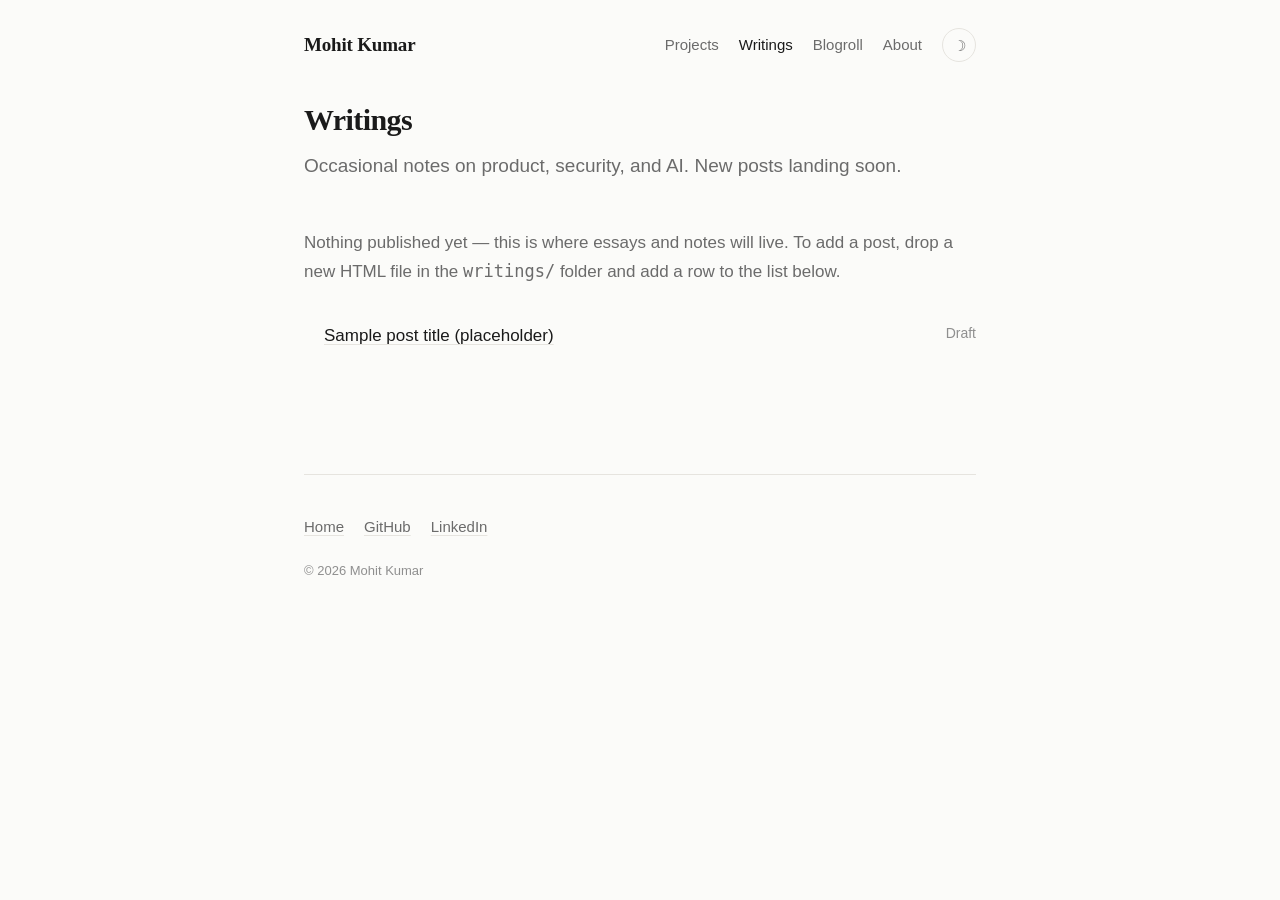
==== writings/index.html @ 8b4f0cdc "Initial portfolio site (static, GitHub Pages) Co-authored-by: Copilot <223556219+Copilot@users.norep" ====
<!DOCTYPE html>
<html lang="en" data-theme="light">
<head>
  <meta charset="UTF-8" />
  <meta name="viewport" content="width=device-width, initial-scale=1.0" />
  <title>Writings — Mohit Kumar</title>
  <meta name="description" content="Notes and essays on product, security, and AI by Mohit Kumar." />
  <link rel="icon" href="../assets/img/favicon.svg" type="image/svg+xml" />
  <link rel="stylesheet" href="../css/styles.css" />
</head>
<body>
  <div class="wrap">
    <nav class="site-nav">
      <a href="../index.html" class="brand">Mohit Kumar</a>
      <div class="nav-links">
        <a href="../index.html#projects">Projects</a>
        <a href="../writings/index.html">Writings</a>
        <a href="../blogroll.html">Blogroll</a>
        <a href="../about.html">About</a>
        <button class="theme-toggle" aria-label="Toggle theme">&#9789;</button>
      </div>
    </nav>

    <header class="page-head">
      <h1>Writings</h1>
      <p class="summary">Occasional notes on product, security, and AI. New posts landing soon.</p>
    </header>

    <section class="prose">
      <p style="color:var(--muted);">Nothing published yet — this is where essays and notes will live.
      To add a post, drop a new HTML file in the <code>writings/</code> folder and add a row to the list below.</p>

      <!-- POST LIST: duplicate a <li> per post -->
      <ul class="teasers" style="margin-top:24px;">
        <li>
          <a class="t-title" href="#">Sample post title (placeholder)</a>
          <span class="t-meta">Draft</span>
        </li>
      </ul>
    </section>

    <footer class="site-footer">
      <div class="links">
        <a class="u" href="../index.html">Home</a>
        <a class="u" href="https://github.com/kumarM6" target="_blank" rel="noopener">GitHub</a>
        <a class="u" href="https://www.linkedin.com/in/REPLACE_ME" target="_blank" rel="noopener">LinkedIn</a>
      </div>
      <p class="copy">&copy; <span id="year">2026</span> Mohit Kumar</p>
    </footer>
  </div>
  <script src="../js/main.js"></script>
  <script>document.getElementById('year').textContent=new Date().getFullYear();</script>
</body>
</html>
---- css/styles.css ----
/* ===== Mohit Kumar — portfolio ===== */
:root {
  --bg: #fbfbf9;
  --fg: #1a1a1a;
  --muted: #6b6b6b;
  --faint: #8f8f8f;
  --line: #e6e4df;
  --accent: #1a1a1a;
  --card: #ffffff;
  --tag-bg: #f0efeb;
  --max: 720px;
  --serif: "Iowan Old Style", "Palatino Linotype", Palatino, Georgia, "Times New Roman", serif;
  --sans: -apple-system, BlinkMacSystemFont, "Segoe UI", Roboto, Helvetica, Arial, sans-serif;
}
:root[data-theme="dark"] {
  --bg: #121211;
  --fg: #ececea;
  --muted: #a3a3a0;
  --faint: #7d7d7a;
  --line: #2b2b29;
  --accent: #ececea;
  --card: #1a1a19;
  --tag-bg: #232322;
}

* { box-sizing: border-box; }
html { scroll-behavior: smooth; }
body {
  margin: 0;
  background: var(--bg);
  color: var(--fg);
  font-family: var(--sans);
  font-size: 17px;
  line-height: 1.65;
  -webkit-font-smoothing: antialiased;
  transition: background .3s ease, color .3s ease;
}

.wrap { max-width: var(--max); margin: 0 auto; padding: 0 24px; }

/* ---- top nav ---- */
.site-nav {
  display: flex; align-items: center; justify-content: space-between;
  padding: 28px 0 0; gap: 16px;
}
.site-nav a.brand { font-family: var(--serif); font-size: 19px; font-weight: 600; letter-spacing: -.01em; }
.nav-links { display: flex; gap: 20px; align-items: center; flex-wrap: wrap; }
.nav-links a { color: var(--muted); font-size: 15px; }
.nav-links a:hover { color: var(--fg); }
a { color: var(--fg); text-decoration: none; }
a.u, .prose a { text-decoration: underline; text-underline-offset: 3px; text-decoration-color: var(--line); }
a.u:hover, .prose a:hover { text-decoration-color: var(--fg); }

.theme-toggle {
  background: none; border: 1px solid var(--line); color: var(--muted);
  width: 34px; height: 34px; border-radius: 50%; cursor: pointer;
  font-size: 15px; line-height: 1; display: inline-flex; align-items: center; justify-content: center;
  transition: border-color .2s, color .2s;
}
.theme-toggle:hover { border-color: var(--fg); color: var(--fg); }

/* ---- hero ---- */
.hero { padding: 64px 0 8px; }
.hero h1 { font-family: var(--serif); font-size: 34px; line-height: 1.2; margin: 0 0 4px; letter-spacing: -.02em; }
.hero .role { color: var(--muted); font-size: 17px; margin: 0 0 24px; }
.hero .lede { font-size: 19px; line-height: 1.6; margin: 0; }
.hero .lede strong { font-weight: 600; }

/* ---- sections ---- */
section { padding: 40px 0; border-top: 1px solid var(--line); margin-top: 40px; }
section:first-of-type { border-top: none; margin-top: 0; }
.eyebrow { font-size: 13px; letter-spacing: .12em; text-transform: uppercase; color: var(--faint); margin: 0 0 24px; }

/* ---- project list ---- */
.projects { list-style: none; margin: 0; padding: 0; }
.projects li { padding: 22px 0; border-bottom: 1px solid var(--line); }
.projects li:last-child { border-bottom: none; }
.proj-link { display: block; }
.proj-meta { font-size: 13px; color: var(--faint); letter-spacing: .04em; text-transform: uppercase; margin-bottom: 6px; }
.proj-title { font-family: var(--serif); font-size: 21px; font-weight: 600; letter-spacing: -.01em; margin: 0 0 6px; }
.proj-title .arrow { color: var(--faint); transition: transform .2s, color .2s; display: inline-block; }
.proj-link:hover .proj-title { text-decoration: underline; text-underline-offset: 4px; }
.proj-link:hover .arrow { transform: translateX(4px); color: var(--fg); }
.proj-desc { color: var(--muted); font-size: 16px; margin: 0; }
.proj-desc strong { color: var(--fg); font-weight: 600; }

/* ---- teaser lists (writings / blogroll) ---- */
.teasers { list-style: none; margin: 0; padding: 0; }
.teasers li { padding: 12px 0; border-bottom: 1px solid var(--line); display: flex; justify-content: space-between; gap: 16px; }
.teasers li:last-child { border-bottom: none; }
.teasers .t-title { color: var(--fg); }
.teasers .t-title:hover { text-decoration: underline; text-underline-offset: 3px; }
.teasers .t-meta { color: var(--faint); font-size: 14px; white-space: nowrap; }
.section-more { margin-top: 18px; font-size: 15px; color: var(--muted); }
.section-more a:hover { color: var(--fg); }

/* ---- prose (detail pages) ---- */
.prose h2 { font-family: var(--serif); font-size: 22px; margin: 36px 0 10px; letter-spacing: -.01em; }
.prose h3 { font-size: 16px; letter-spacing: .04em; text-transform: uppercase; color: var(--faint); margin: 28px 0 8px; }
.prose p { margin: 0 0 16px; }
.prose ul { margin: 0 0 16px; padding-left: 20px; }
.prose li { margin-bottom: 7px; }
.back { display: inline-block; margin-bottom: 8px; color: var(--muted); font-size: 15px; }
.back:hover { color: var(--fg); }
.page-head { padding: 40px 0 8px; }
.page-head .proj-meta { margin-bottom: 10px; }
.page-head h1 { font-family: var(--serif); font-size: 30px; line-height: 1.2; margin: 0 0 12px; letter-spacing: -.02em; }
.page-head .summary { font-size: 19px; color: var(--muted); margin: 0; }

/* ---- tags / chips ---- */
.tags { display: flex; flex-wrap: wrap; gap: 8px; margin: 18px 0 0; padding: 0; list-style: none; }
.tags li { font-size: 13px; color: var(--muted); background: var(--tag-bg); border-radius: 100px; padding: 4px 12px; text-transform: none; letter-spacing: 0; }

/* ---- outcome highlights ---- */
.stats { display: grid; grid-template-columns: repeat(3, 1fr); gap: 20px; margin: 8px 0 0; padding: 0; list-style: none; }
.stats li { padding: 0; border: none; }
.stats .n { font-family: var(--serif); font-size: 26px; font-weight: 600; display: block; letter-spacing: -.01em; }
.stats .l { font-size: 14px; color: var(--muted); }

/* ---- footer ---- */
.site-footer { border-top: 1px solid var(--line); margin-top: 56px; padding: 40px 0 60px; }
.site-footer .q { font-family: var(--serif); font-style: italic; font-size: 19px; color: var(--muted); margin: 0 0 24px; }
.site-footer .links { display: flex; gap: 20px; flex-wrap: wrap; }
.site-footer .links a { color: var(--muted); font-size: 15px; }
.site-footer .links a:hover { color: var(--fg); }
.site-footer .copy { color: var(--faint); font-size: 13px; margin-top: 20px; }

/* ---- responsive ---- */
@media (max-width: 560px) {
  body { font-size: 16px; }
  .hero h1 { font-size: 28px; }
  .hero .lede { font-size: 17px; }
  .stats { grid-template-columns: 1fr 1fr; gap: 16px; }
  .teasers li { flex-direction: column; gap: 2px; }
  .teasers .t-meta { white-space: normal; }
}
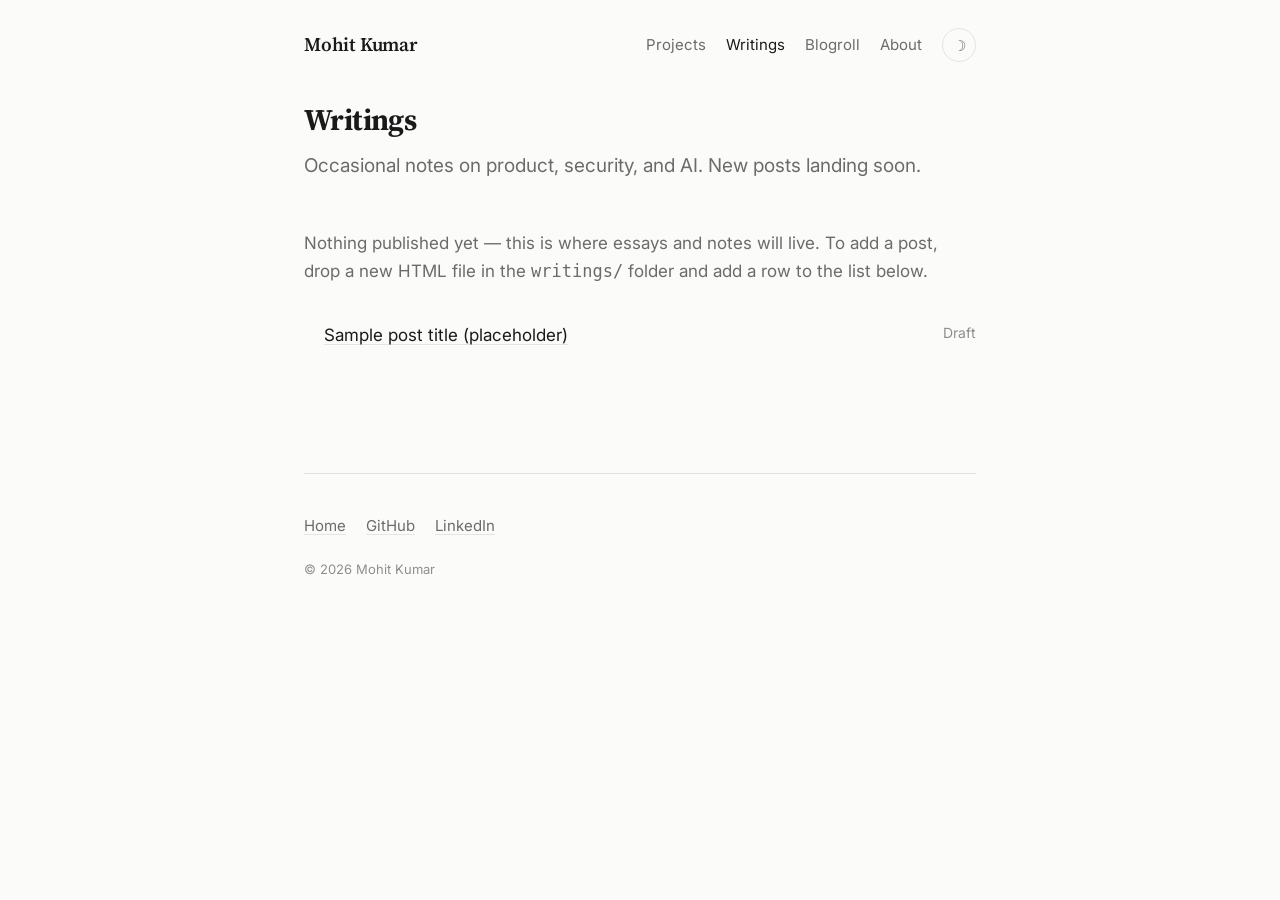
==== commit 2b09cceb: "Typography: embed Inter + Source Serif 4 for consistent, formal fonts across all pages Co-authored-b" ====
--- a/writings/index.html
+++ b/writings/index.html
@@ -3,6 +3,9 @@
 <head>
   <meta charset="UTF-8" />
   <meta name="viewport" content="width=device-width, initial-scale=1.0" />
+  <link rel="preconnect" href="https://fonts.googleapis.com" />
+  <link rel="preconnect" href="https://fonts.gstatic.com" crossorigin />
+  <link rel="stylesheet" href="https://fonts.googleapis.com/css2?family=Inter:wght@400;500;600&family=Source+Serif+4:opsz,wght@8..60,400;8..60,600&display=swap" />
   <title>Writings — Mohit Kumar</title>
   <meta name="description" content="Notes and essays on product, security, and AI by Mohit Kumar." />
   <link rel="icon" href="../assets/img/favicon.svg" type="image/svg+xml" />
@@ -43,7 +46,7 @@
       <div class="links">
         <a class="u" href="../index.html">Home</a>
         <a class="u" href="https://github.com/kumarM6" target="_blank" rel="noopener">GitHub</a>
-        <a class="u" href="https://www.linkedin.com/in/REPLACE_ME" target="_blank" rel="noopener">LinkedIn</a>
+        <a class="u" href="https://www.linkedin.com/in/mohit1513/" target="_blank" rel="noopener">LinkedIn</a>
       </div>
       <p class="copy">&copy; <span id="year">2026</span> Mohit Kumar</p>
     </footer>
--- a/css/styles.css
+++ b/css/styles.css
@@ -9,8 +9,8 @@
   --card: #ffffff;
   --tag-bg: #f0efeb;
   --max: 720px;
-  --serif: "Iowan Old Style", "Palatino Linotype", Palatino, Georgia, "Times New Roman", serif;
-  --sans: -apple-system, BlinkMacSystemFont, "Segoe UI", Roboto, Helvetica, Arial, sans-serif;
+  --serif: "Source Serif 4", Georgia, "Times New Roman", serif;
+  --sans: "Inter", -apple-system, BlinkMacSystemFont, "Segoe UI", Roboto, Helvetica, Arial, sans-serif;
 }
 :root[data-theme="dark"] {
   --bg: #121211;
@@ -33,6 +33,9 @@
   font-size: 17px;
   line-height: 1.65;
   -webkit-font-smoothing: antialiased;
+  -moz-osx-font-smoothing: grayscale;
+  font-optical-sizing: auto;
+  text-rendering: optimizeLegibility;
   transition: background .3s ease, color .3s ease;
 }
 
@@ -125,6 +128,129 @@
 .site-footer .links a:hover { color: var(--fg); }
 .site-footer .copy { color: var(--faint); font-size: 13px; margin-top: 20px; }
 
+/* =========================================================
+   v3 — accent colors, framed cards, pointers, SVG diagrams
+   ========================================================= */
+
+/* per-project accent (light defaults). --accent-c drives borders,
+   markers, badges; --accent-tint is a translucent wash that works
+   on both light and dark backgrounds. */
+.p-blue   { --accent-c: #2563eb; --accent-soft: #93b4f7; --accent-tint: rgba(37,99,235,.06); }
+.p-teal   { --accent-c: #0d9488; --accent-soft: #6ad0c6; --accent-tint: rgba(13,148,136,.07); }
+.p-violet { --accent-c: #7c3aed; --accent-soft: #c0a3f5; --accent-tint: rgba(124,58,237,.06); }
+.p-amber  { --accent-c: #d97706; --accent-soft: #f2c17a; --accent-tint: rgba(217,119,6,.07); }
+.p-green  { --accent-c: #059669; --accent-soft: #6ed3ac; --accent-tint: rgba(5,150,105,.07); }
+.p-rose   { --accent-c: #e11d48; --accent-soft: #f4909f; --accent-tint: rgba(225,29,72,.06); }
+
+/* brighter accents for dark mode (better contrast on dark bg) */
+:root[data-theme="dark"] .p-blue   { --accent-c: #60a5fa; --accent-tint: rgba(96,165,250,.10); }
+:root[data-theme="dark"] .p-teal   { --accent-c: #2dd4bf; --accent-tint: rgba(45,212,191,.10); }
+:root[data-theme="dark"] .p-violet { --accent-c: #a78bfa; --accent-tint: rgba(167,139,250,.10); }
+:root[data-theme="dark"] .p-amber  { --accent-c: #fbbf24; --accent-tint: rgba(251,191,36,.10); }
+:root[data-theme="dark"] .p-green  { --accent-c: #34d399; --accent-tint: rgba(52,211,153,.10); }
+:root[data-theme="dark"] .p-rose   { --accent-c: #fb7185; --accent-tint: rgba(251,113,133,.10); }
+
+/* ---- framed project cards (home) ---- */
+.cards { list-style: none; margin: 0; padding: 0; display: grid; gap: 18px; }
+.card {
+  position: relative;
+  border: 1px solid var(--line);
+  border-left: 3px solid var(--accent-c, var(--line));
+  border-radius: 14px;
+  background: var(--accent-tint, var(--card));
+  padding: 20px 22px;
+  transition: border-color .2s ease, transform .2s ease, box-shadow .2s ease;
+}
+.card:hover { transform: translateY(-2px); box-shadow: 0 8px 26px rgba(0,0,0,.06); border-color: var(--accent-soft, var(--fg)); }
+:root[data-theme="dark"] .card:hover { box-shadow: 0 8px 26px rgba(0,0,0,.35); }
+.card a.card-link { display: block; color: inherit; }
+.card-top { display: flex; align-items: center; gap: 10px; margin-bottom: 10px; flex-wrap: wrap; }
+.badge {
+  font-size: 11px; letter-spacing: .10em; text-transform: uppercase;
+  color: var(--accent-c); background: var(--accent-tint);
+  border: 1px solid var(--accent-c); border-radius: 100px;
+  padding: 2px 10px; font-weight: 600;
+}
+.card-meta { font-size: 12px; color: var(--faint); letter-spacing: .04em; text-transform: uppercase; }
+.card h3.card-title {
+  font-family: var(--serif); font-size: 20px; font-weight: 600;
+  letter-spacing: -.01em; margin: 0 0 12px; color: var(--fg);
+}
+.card h3.card-title .arrow { color: var(--accent-c); transition: transform .2s; display: inline-block; }
+.card a.card-link:hover .card-title { text-decoration: underline; text-underline-offset: 4px; text-decoration-color: var(--accent-soft); }
+.card a.card-link:hover .arrow { transform: translateX(4px); }
+
+/* ---- pointer lists (colored ▸ markers) ---- */
+ul.pointers { list-style: none; margin: 0; padding: 0; }
+ul.pointers li { position: relative; padding-left: 22px; margin-bottom: 9px; color: var(--muted); }
+ul.pointers li::before {
+  content: "\25B8"; /* ▸ */
+  position: absolute; left: 0; top: 0;
+  color: var(--accent-c, var(--faint)); font-size: 14px; line-height: 1.65;
+}
+ul.pointers li strong { color: var(--fg); font-weight: 600; }
+.card ul.pointers li { font-size: 15px; }
+
+/* ---- framed section blocks (detail pages) ---- */
+.frame {
+  border: 1px solid var(--line);
+  border-top: 3px solid var(--accent-c, var(--line));
+  border-radius: 14px;
+  background: var(--accent-tint, transparent);
+  padding: 22px 24px;
+  margin: 18px 0;
+}
+.frame h2 { margin-top: 0; }
+.frame h2 .dot { color: var(--accent-c); }
+
+/* accent-tinted headings + tags on detail pages */
+.accent-scope .prose h2 { color: var(--fg); }
+.accent-scope .prose h2::before {
+  content: ""; display: inline-block; width: 8px; height: 8px; border-radius: 50%;
+  background: var(--accent-c); margin-right: 10px; vertical-align: middle;
+}
+.accent-scope .page-head h1 { }
+.accent-scope .tags li { color: var(--accent-c); background: var(--accent-tint); border: 1px solid var(--accent-soft); }
+.accent-scope .stats .n { color: var(--accent-c); }
+.accent-scope .back:hover { color: var(--accent-c); }
+.accent-scope .page-head .proj-meta { color: var(--accent-c); }
+
+/* ---- SVG diagram frame (Problem -> Approach -> Impact) ---- */
+.diagram {
+  border: 1px solid var(--line);
+  border-radius: 16px;
+  background: var(--card);
+  padding: 18px;
+  margin: 20px 0 8px;
+  overflow: hidden;
+}
+.diagram svg { width: 100%; height: auto; display: block; }
+.diagram figcaption { font-size: 13px; color: var(--faint); text-align: center; margin-top: 10px; letter-spacing: .02em; }
+/* theme-aware SVG text/fills via currentColor + classes */
+.diagram .d-node { fill: var(--accent-tint); stroke: var(--accent-c); }
+.diagram .d-arrow { stroke: var(--accent-c); fill: var(--accent-c); }
+.diagram .d-label { fill: var(--accent-c); font: 600 13px var(--sans); letter-spacing: .06em; text-transform: uppercase; }
+.diagram .d-text { fill: var(--fg); font: 400 12.5px var(--sans); }
+.diagram .d-muted { fill: var(--muted); font: 400 12px var(--sans); }
+
+/* ---- rainbow chips (about focus areas) ---- */
+.chips-rainbow li { background: transparent; border: 1px solid; }
+.chips-rainbow li:nth-child(6n+1){ color:#2563eb; border-color:#93b4f7; }
+.chips-rainbow li:nth-child(6n+2){ color:#0d9488; border-color:#6ad0c6; }
+.chips-rainbow li:nth-child(6n+3){ color:#7c3aed; border-color:#c0a3f5; }
+.chips-rainbow li:nth-child(6n+4){ color:#d97706; border-color:#f2c17a; }
+.chips-rainbow li:nth-child(6n+5){ color:#059669; border-color:#6ed3ac; }
+.chips-rainbow li:nth-child(6n+6){ color:#e11d48; border-color:#f4909f; }
+:root[data-theme="dark"] .chips-rainbow li:nth-child(6n+1){ color:#60a5fa; }
+:root[data-theme="dark"] .chips-rainbow li:nth-child(6n+2){ color:#2dd4bf; }
+:root[data-theme="dark"] .chips-rainbow li:nth-child(6n+3){ color:#a78bfa; }
+:root[data-theme="dark"] .chips-rainbow li:nth-child(6n+4){ color:#fbbf24; }
+:root[data-theme="dark"] .chips-rainbow li:nth-child(6n+5){ color:#34d399; }
+:root[data-theme="dark"] .chips-rainbow li:nth-child(6n+6){ color:#fb7185; }
+
+/* neutral contact frame */
+.frame.contact { border-top-color: var(--fg); background: transparent; }
+
 /* ---- responsive ---- */
 @media (max-width: 560px) {
   body { font-size: 16px; }
@@ -133,4 +259,6 @@
   .stats { grid-template-columns: 1fr 1fr; gap: 16px; }
   .teasers li { flex-direction: column; gap: 2px; }
   .teasers .t-meta { white-space: normal; }
-}
+  .card { padding: 18px; }
+  .frame { padding: 18px; }
+}
